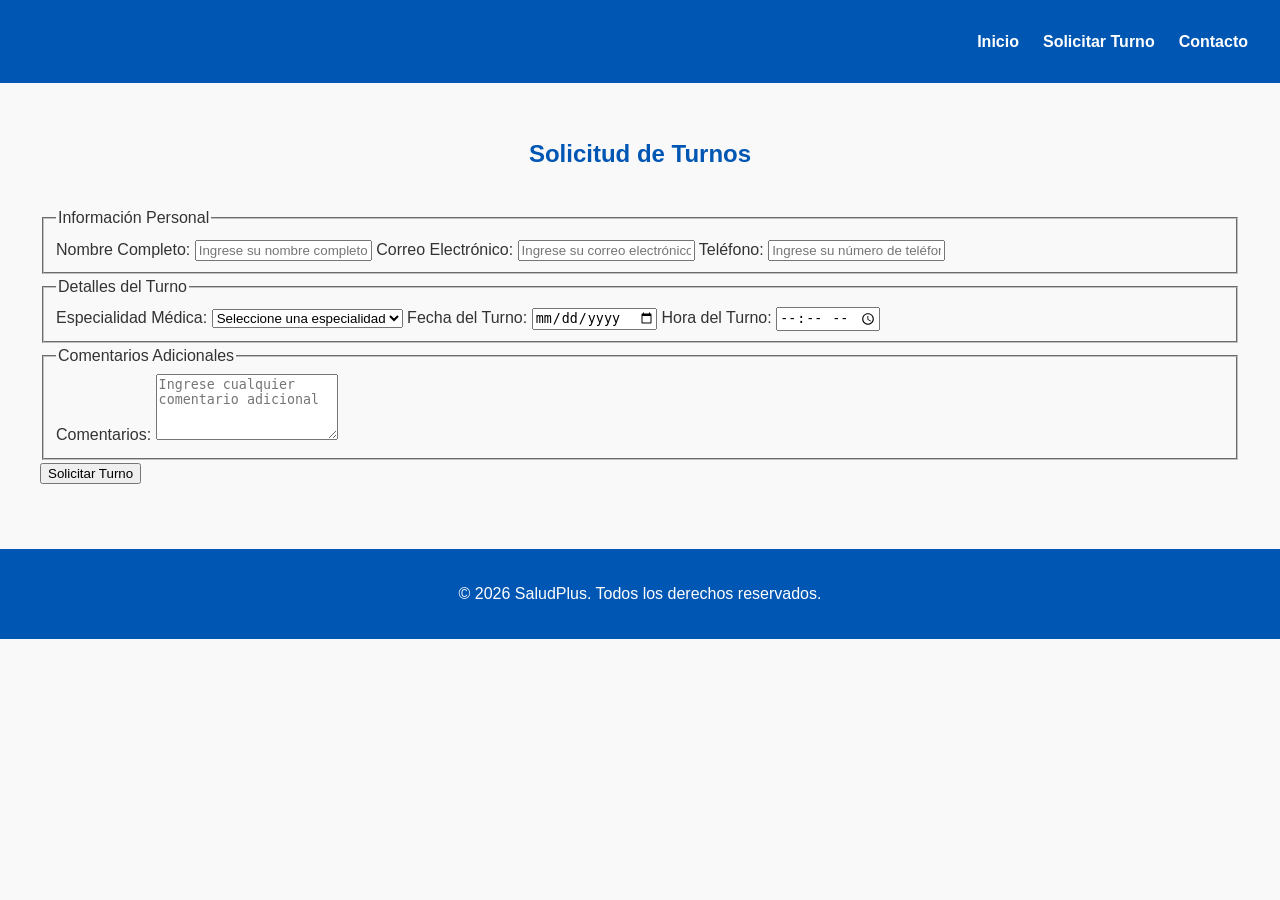
==== turnos.html @ 21f91ed2 "etapa2: formulario de solicitud de turnos agregado" ====
<!DOCTYPE html>
<html lang="es">
<head>
    <meta charset="UTF-8">
    <meta name="viewport" content="width=device-width, initial-scale=1.0">
    <title>Solicitud de Turnos - SaludPlus</title>
    <link rel="stylesheet" href="styles.css"> <!-- Enlace al archivo CSS -->
</head>
<body>
    <!-- Encabezado -->
    <header>
        <div class="logo">
            <h1>SaludPlus</h1>
        </div>
        <nav>
            <ul>
                <li><a href="index.html">Inicio</a></li>
                <li><a href="turnos.html">Solicitar Turno</a></li>
                <li><a href="#contacto">Contacto</a></li>
            </ul>
        </nav>
    </header>

    <!-- Formulario de Solicitud de Turnos -->
    <main>
        <section>
            <h2>Solicitud de Turnos</h2>
            <form action="#" method="post">
                <fieldset>
                    <legend>Información Personal</legend>
                    <label for="nombre">Nombre Completo:</label>
                    <input type="text" id="nombre" name="nombre" placeholder="Ingrese su nombre completo" required>

                    <label for="email">Correo Electrónico:</label>
                    <input type="email" id="email" name="email" placeholder="Ingrese su correo electrónico" required>

                    <label for="telefono">Teléfono:</label>
                    <input type="tel" id="telefono" name="telefono" placeholder="Ingrese su número de teléfono" required>
                </fieldset>

                <fieldset>
                    <legend>Detalles del Turno</legend>
                    <label for="especialidad">Especialidad Médica:</label>
                    <select id="especialidad" name="especialidad" required>
                        <option value="">Seleccione una especialidad</option>
                        <option value="cardiologia">Cardiología</option>
                        <option value="pediatria">Pediatría</option>
                        <option value="dermatologia">Dermatología</option>
                    </select>

                    <label for="fecha">Fecha del Turno:</label>
                    <input type="date" id="fecha" name="fecha" required>

                    <label for="hora">Hora del Turno:</label>
                    <input type="time" id="hora" name="hora" required>
                </fieldset>

                <fieldset>
                    <legend>Comentarios Adicionales</legend>
                    <label for="comentarios">Comentarios:</label>
                    <textarea id="comentarios" name="comentarios" rows="4" placeholder="Ingrese cualquier comentario adicional"></textarea>
                </fieldset>

                <button type="submit">Solicitar Turno</button>
            </form>
        </section>
    </main>

    <!-- Pie de página -->
    <footer>
        <p>&copy; 2026 SaludPlus. Todos los derechos reservados.</p>
    </footer>
</body>
</html>
---- styles.css ----
/* General Styles */
body {
    font-family: Arial, sans-serif;
    line-height: 1.6;
    margin: 0;
    padding: 0;
    color: #333;
    background-color: #f9f9f9;
}

h1, h2, h3 {
    color: #0056b3;
}

a {
    text-decoration: none;
    color: #0056b3;
}

a:hover {
    color: #003d80;
}

/* Header */
header {
    background-color: #0056b3;
    color: #fff;
    padding: 1rem 2rem;
    display: flex;
    justify-content: space-between;
    align-items: center;
}

header .logo h1 {
    margin: 0;
}

header nav ul {
    list-style: none;
    display: flex;
    gap: 1.5rem;
    margin: 0;
    padding: 0;
}

header nav ul li a {
    color: #fff;
    font-weight: bold;
}

header nav ul li a:hover {
    text-decoration: underline;
}

/* Hero Section */
#hero {
    background: url('hero-image.jpg') no-repeat center center/cover;
    color: #fff;
    text-align: center;
    padding: 4rem 2rem;
}

#hero .hero-content {
    max-width: 800px;
    margin: 0 auto;
}

#hero h2 {
    font-size: 2.5rem;
    margin-bottom: 1rem;
}

#hero p {
    font-size: 1.2rem;
    margin-bottom: 2rem;
}

#hero .btn {
    background-color: #0056b3;
    color: #fff;
    padding: 0.75rem 1.5rem;
    border-radius: 5px;
    font-size: 1rem;
    font-weight: bold;
    transition: background-color 0.3s;
}

#hero .btn:hover {
    background-color: #003d80;
}

/* Section Styles */
section {
    padding: 2rem;
    margin: 0 auto;
    max-width: 1200px;
}

section h2 {
    text-align: center;
    margin-bottom: 2rem;
}

/* Especialidades */
#especialidades .especialidades-list {
    display: grid;
    grid-template-columns: repeat(auto-fit, minmax(250px, 1fr));
    gap: 1.5rem;
}

#especialidades article {
    background: #fff;
    padding: 1.5rem;
    border-radius: 8px;
    box-shadow: 0 2px 5px rgba(0, 0, 0, 0.1);
    text-align: center;
}

#especialidades article h3 {
    margin-bottom: 1rem;
}

/* Médicos */
#medicos .medicos-list {
    display: grid;
    grid-template-columns: repeat(auto-fit, minmax(250px, 1fr));
    gap: 1.5rem;
}

#medicos article {
    background: #fff;
    padding: 1.5rem;
    border-radius: 8px;
    box-shadow: 0 2px 5px rgba(0, 0, 0, 0.1);
    text-align: center;
}

#medicos article h3 {
    margin-bottom: 1rem;
}

/* Obras Sociales */
#obras-sociales ul {
    list-style: none;
    padding: 0;
    display: flex;
    flex-wrap: wrap;
    justify-content: center;
    gap: 1rem;
}

#obras-sociales ul li {
    background: #fff;
    padding: 0.75rem 1.5rem;
    border-radius: 5px;
    box-shadow: 0 2px 5px rgba(0, 0, 0, 0.1);
}

/* Contacto */
#contacto form {
    max-width: 600px;
    margin: 0 auto;
    display: flex;
    flex-direction: column;
    gap: 1rem;
}

#contacto label {
    font-weight: bold;
}

#contacto input, #contacto textarea {
    width: 100%;
    padding: 0.75rem;
    border: 1px solid #ccc;
    border-radius: 5px;
}

#contacto button {
    background-color: #0056b3;
    color: #fff;
    padding: 0.75rem;
    border: none;
    border-radius: 5px;
    font-size: 1rem;
    font-weight: bold;
    cursor: pointer;
    transition: background-color 0.3s;
}

#contacto button:hover {
    background-color: #003d80;
}

/* Footer */
footer {
    background-color: #0056b3;
    color: #fff;
    text-align: center;
    padding: 1rem;
    margin-top: 2rem;
}

/* Responsive Design */
@media (max-width: 768px) {
    header {
        flex-direction: column;
        text-align: center;
    }

    header nav ul {
        flex-direction: column;
        gap: 1rem;
    }
}
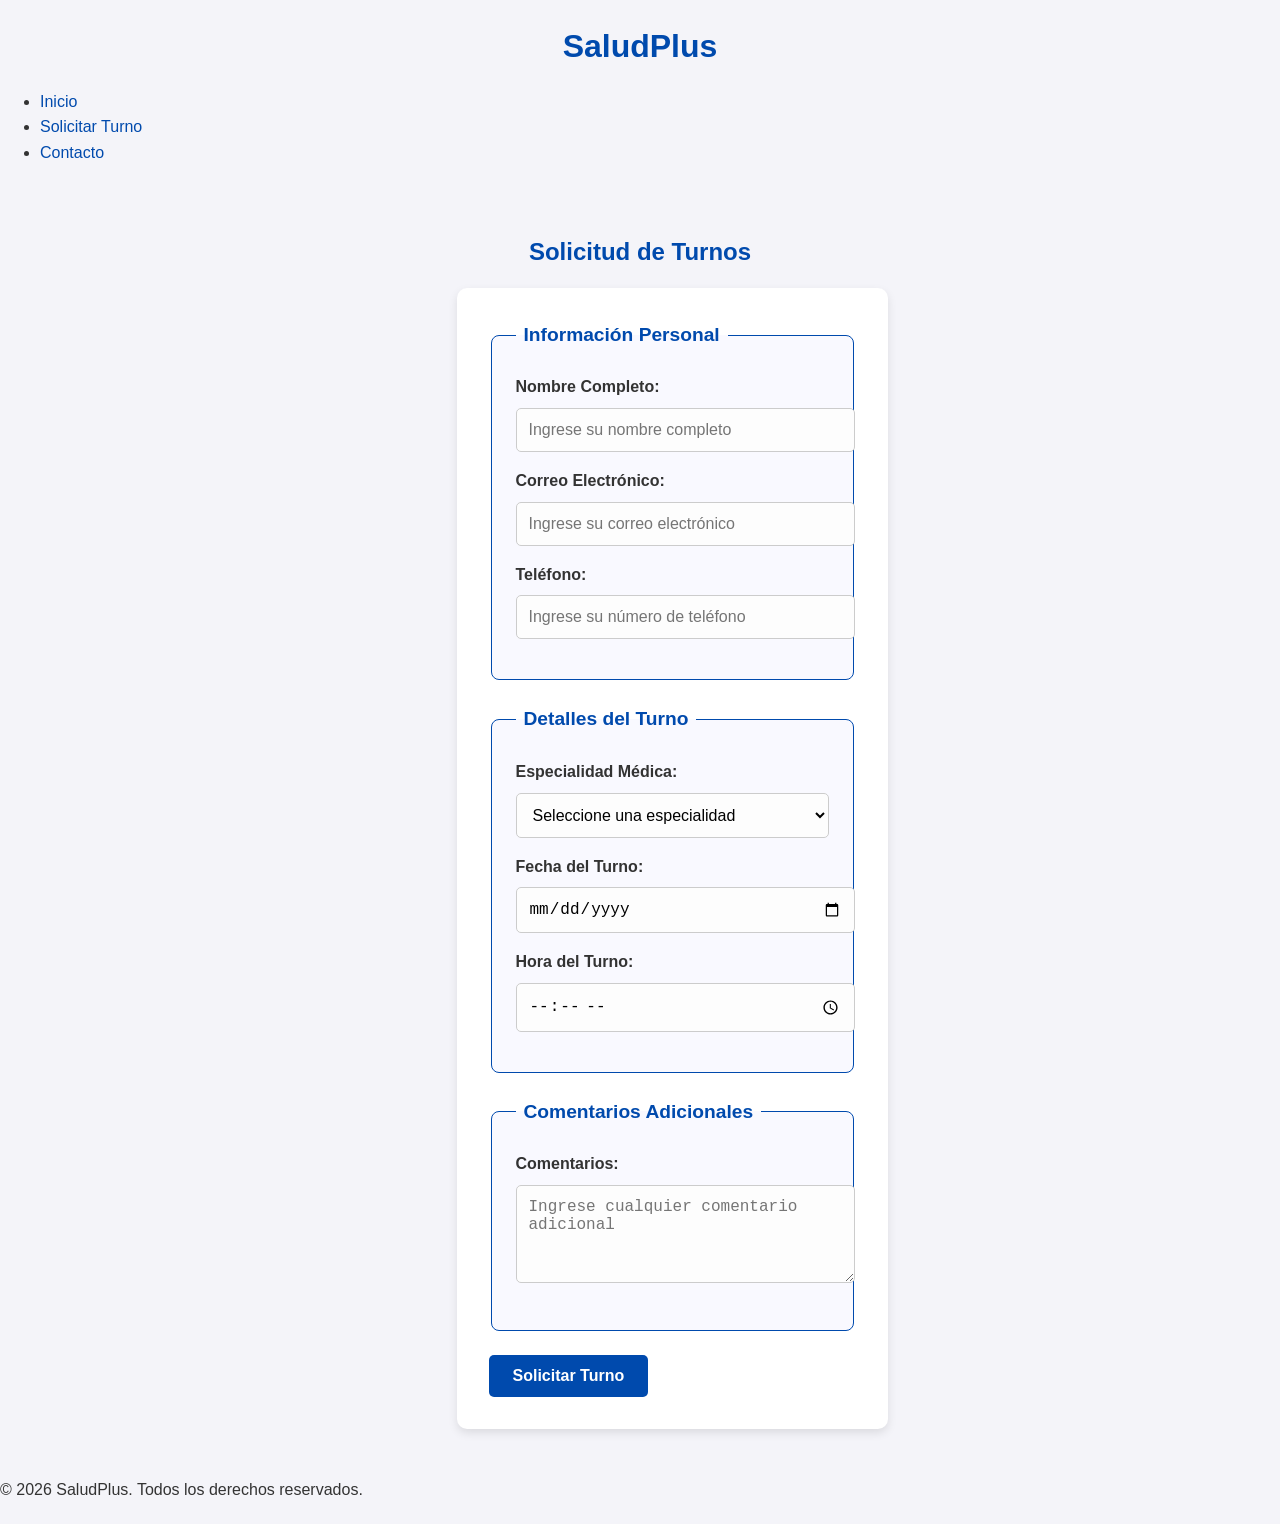
==== commit 46af0d9a: "etapa2: estilos visuales del formulario completados" ====
--- a/turnos.html
+++ b/turnos.html
@@ -4,7 +4,7 @@
     <meta charset="UTF-8">
     <meta name="viewport" content="width=device-width, initial-scale=1.0">
     <title>Solicitud de Turnos - SaludPlus</title>
-    <link rel="stylesheet" href="styles.css"> <!-- Enlace al archivo CSS -->
+    <link rel="stylesheet" href="turnos.css"> <!-- Enlace al archivo CSS -->
 </head>
 <body>
     <!-- Encabezado -->
--- a/turnos.css
+++ b/turnos.css
@@ -0,0 +1,122 @@
+/* General Styles */
+body {
+    font-family: 'Segoe UI', Tahoma, Geneva, Verdana, sans-serif;
+    line-height: 1.6;
+    margin: 0;
+    padding: 0;
+    color: #333;
+    background-color: #f4f4f9;
+}
+
+h1, h2 {
+    color: #004aad;
+    text-align: center;
+    margin-bottom: 1rem;
+}
+
+a {
+    text-decoration: none;
+    color: #004aad;
+}
+
+a:hover {
+    color: #003080;
+}
+
+/* Formulario centrado */
+main {
+    display: flex;
+    justify-content: center;
+    align-items: center;
+    min-height: 100vh;
+    padding: 2rem;
+}
+
+form {
+    background: #ffffff;
+    padding: 2rem;
+    border-radius: 10px;
+    box-shadow: 0 4px 10px rgba(0, 0, 0, 0.1);
+    max-width: 600px;
+    width: 100%;
+}
+
+/* Fieldset moderno */
+fieldset {
+    border: 1px solid #004aad;
+    border-radius: 8px;
+    padding: 1.5rem;
+    margin-bottom: 1.5rem;
+    background-color: #f9f9ff;
+}
+
+legend {
+    font-weight: bold;
+    color: #004aad;
+    padding: 0 0.5rem;
+    font-size: 1.2rem;
+}
+
+/* Estilos de etiquetas e inputs */
+label {
+    display: block;
+    margin-bottom: 0.5rem;
+    font-weight: bold;
+    color: #333;
+}
+
+input, select, textarea {
+    width: 100%;
+    padding: 0.75rem;
+    border: 1px solid #ccc;
+    border-radius: 5px;
+    font-size: 1rem;
+    margin-bottom: 1rem;
+    transition: border-color 0.3s, box-shadow 0.3s;
+    background-color: #fdfdfd;
+}
+
+/* Hover y Focus */
+input:hover, select:hover, textarea:hover {
+    border-color: #004aad;
+}
+
+input:focus, select:focus, textarea:focus {
+    border-color: #004aad;
+    box-shadow: 0 0 5px rgba(0, 74, 173, 0.5);
+    outline: none;
+}
+
+/* Botón de envío */
+button {
+    background-color: #004aad;
+    color: #fff;
+    padding: 0.75rem 1.5rem;
+    border: none;
+    border-radius: 5px;
+    font-size: 1rem;
+    font-weight: bold;
+    cursor: pointer;
+    transition: background-color 0.3s, transform 0.2s;
+}
+
+button:hover {
+    background-color: #003080;
+    transform: scale(1.05);
+}
+
+/* Ocultar campos dinámicos */
+.hidden {
+    display: none;
+}
+
+/* Responsive Design */
+@media (max-width: 768px) {
+    form {
+        padding: 1.5rem;
+    }
+
+    fieldset {
+        padding: 1rem;
+    }
+}
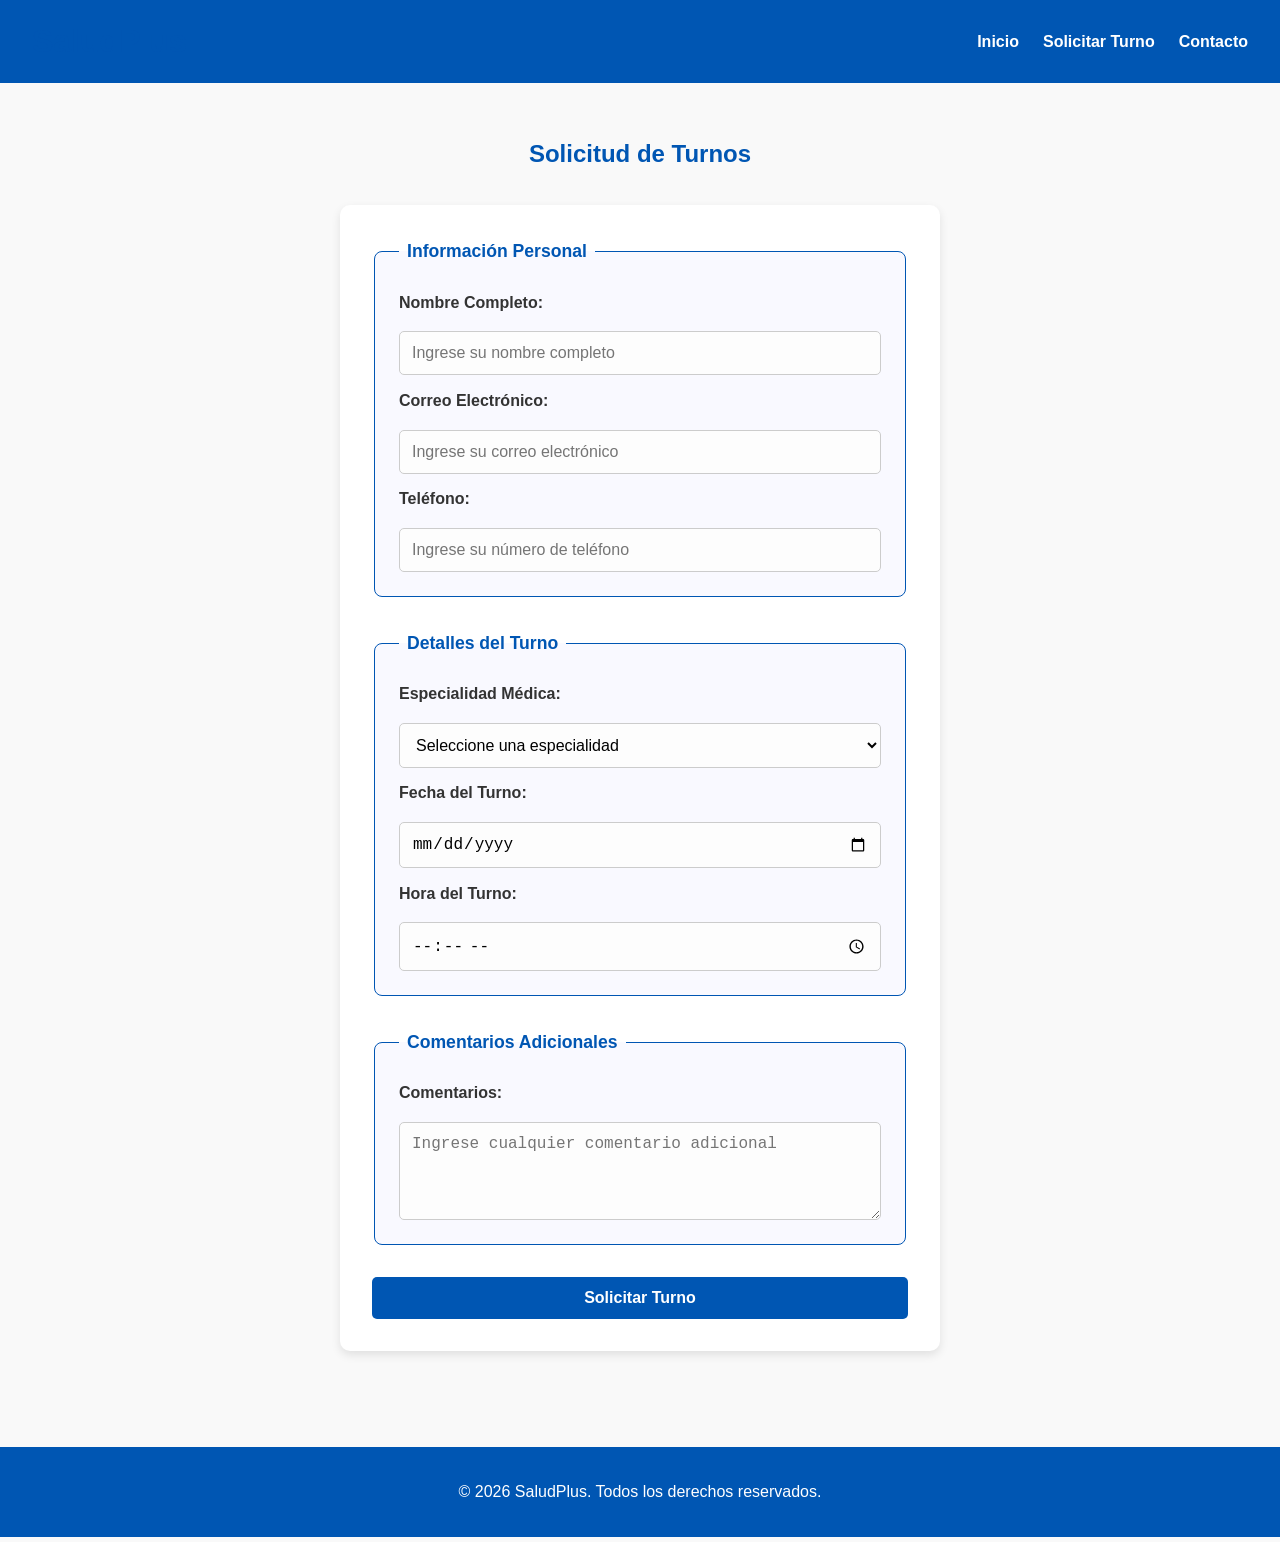
==== commit d03fa593: "fix: corregir enlace de turnos y añadir fieldsets dinámicos perdidos" ====
--- a/turnos.html
+++ b/turnos.html
@@ -4,28 +4,26 @@
     <meta charset="UTF-8">
     <meta name="viewport" content="width=device-width, initial-scale=1.0">
     <title>Solicitud de Turnos - SaludPlus</title>
-    <link rel="stylesheet" href="turnos.css"> <!-- Enlace al archivo CSS -->
+    <link rel="stylesheet" href="styles.css"> 
 </head>
 <body>
-    <!-- Encabezado -->
     <header>
         <div class="logo">
             <h1>SaludPlus</h1>
         </div>
         <nav>
             <ul>
-                <li><a href="index.html">Inicio</a></li>
+                <li><a href="index.html#hero">Inicio</a></li>
                 <li><a href="turnos.html">Solicitar Turno</a></li>
-                <li><a href="#contacto">Contacto</a></li>
+                <li><a href="index.html#contacto">Contacto</a></li>
             </ul>
         </nav>
     </header>
 
-    <!-- Formulario de Solicitud de Turnos -->
-    <main>
-        <section>
+    <main class="contenedor-turnos">
+        <section class="formulario-seccion">
             <h2>Solicitud de Turnos</h2>
-            <form action="#" method="post">
+            <form action="#" method="post" class="form-turnos">
                 <fieldset>
                     <legend>Información Personal</legend>
                     <label for="nombre">Nombre Completo:</label>
@@ -55,20 +53,51 @@
                     <input type="time" id="hora" name="hora" required>
                 </fieldset>
 
+                <fieldset id="modalidad-fieldset" class="hidden">
+                    <legend>Modalidad de Atención</legend>
+                    <label for="modalidad">Seleccione la modalidad:</label>
+                    <select id="modalidad" name="modalidad">
+                        <option value="presencial">Presencial</option>
+                        <option value="virtual">Telemedicina (Virtual)</option>
+                    </select>
+                </fieldset>
+
+                <fieldset id="cobertura-fieldset" class="hidden">
+                    <legend>Información de Cobertura</legend>
+                    <label for="nro-afiliado">Número de Afiliado / Obra Social:</label>
+                    <input type="text" id="nro-afiliado" name="nro-afiliado" placeholder="Ej: OSDE - 123456">
+                </fieldset>
+
+                <fieldset id="primera-visita-fieldset" class="hidden">
+                    <legend>Historial en la Clínica</legend>
+                    <label>¿Es su primera visita con este especialista?</label>
+                    <select id="primera-visita" name="primera-visita">
+                        <option value="si">Sí, es mi primera vez</option>
+                        <option value="no">No, ya me he atendido antes</option>
+                    </select>
+                </fieldset>
+
+                <fieldset id="estudios-previos-fieldset" class="hidden">
+                    <legend>Estudios Previos</legend>
+                    <label for="estudios">¿Dispone de estudios cardiológicos recientes? (Menciónelos aquí):</label>
+                    <textarea id="estudios" name="estudios" rows="2" placeholder="Ej: Electrocardiograma, Ergometría..."></textarea>
+                </fieldset>
+
                 <fieldset>
                     <legend>Comentarios Adicionales</legend>
                     <label for="comentarios">Comentarios:</label>
                     <textarea id="comentarios" name="comentarios" rows="4" placeholder="Ingrese cualquier comentario adicional"></textarea>
                 </fieldset>
 
-                <button type="submit">Solicitar Turno</button>
+                <button type="submit" class="btn-submit">Solicitar Turno</button>
             </form>
         </section>
     </main>
 
-    <!-- Pie de página -->
     <footer>
         <p>&copy; 2026 SaludPlus. Todos los derechos reservados.</p>
     </footer>
+
+    <script src="validaciones.js"></script>
 </body>
 </html>
--- a/styles.css
+++ b/styles.css
@@ -0,0 +1,269 @@
+/* General Styles */
+body {
+    font-family: 'Segoe UI', Arial, sans-serif;
+    line-height: 1.6;
+    margin: 0;
+    padding: 0;
+    color: #333;
+    background-color: #f9f9f9;
+}
+
+h1, h2, h3 {
+    color: #0056b3;
+}
+
+a {
+    text-decoration: none;
+    color: #0056b3;
+}
+
+a:hover {
+    color: #003d80;
+}
+
+/* Header */
+header {
+    background-color: #0056b3;
+    color: #fff;
+    padding: 1rem 2rem;
+    display: flex;
+    justify-content: space-between;
+    align-items: center;
+}
+
+header .logo h1 {
+    margin: 0;
+}
+
+header nav ul {
+    list-style: none;
+    display: flex;
+    gap: 1.5rem;
+    margin: 0;
+    padding: 0;
+}
+
+header nav ul li a {
+    color: #fff;
+    font-weight: bold;
+}
+
+header nav ul li a:hover {
+    text-decoration: underline;
+}
+
+/* Hero Section */
+#hero {
+    background: linear-gradient(rgba(0, 86, 179, 0.7), rgba(0, 61, 128, 0.7)), url('hero-image.jpg') no-repeat center center/cover;
+    color: #fff;
+    text-align: center;
+    padding: 6rem 2rem;
+}
+
+#hero .hero-content {
+    max-width: 800px;
+    margin: 0 auto;
+}
+
+#hero h2 {
+    font-size: 2.5rem;
+    margin-bottom: 1rem;
+    color: #fff;
+}
+
+#hero p {
+    font-size: 1.2rem;
+    margin-bottom: 2rem;
+}
+
+#hero .btn {
+    background-color: #fff;
+    color: #0056b3;
+    padding: 0.75rem 1.5rem;
+    border-radius: 5px;
+    font-size: 1rem;
+    font-weight: bold;
+    transition: background-color 0.3s, color 0.3s;
+    display: inline-block;
+}
+
+#hero .btn:hover {
+    background-color: #003d80;
+    color: #fff;
+}
+
+/* Section Styles */
+section {
+    padding: 4rem 2rem;
+    margin: 0 auto;
+    max-width: 1200px;
+}
+
+section h2 {
+    text-align: center;
+    margin-bottom: 2rem;
+}
+
+/* Especialidades y Médicos (Grid Layout) */
+.especialidades-list, .medicos-list {
+    display: grid;
+    grid-template-columns: repeat(auto-fit, minmax(250px, 1fr));
+    gap: 1.5rem;
+}
+
+#especialidades article, #medicos article {
+    background: #fff;
+    padding: 1.5rem;
+    border-radius: 8px;
+    box-shadow: 0 2px 5px rgba(0, 0, 0, 0.1);
+    text-align: center;
+}
+
+/* Obras Sociales */
+#obras-sociales {
+    text-align: center;
+}
+
+#obras-sociales ul {
+    list-style: none;
+    padding: 0;
+    display: flex;
+    flex-wrap: wrap;
+    justify-content: center;
+    gap: 1rem;
+}
+
+#obras-sociales ul li {
+    background: #fff;
+    padding: 0.75rem 1.5rem;
+    border-radius: 5px;
+    box-shadow: 0 2px 5px rgba(0, 0, 0, 0.1);
+    font-weight: bold;
+}
+
+/* Formularios Generales (Contacto & Turnos) */
+form {
+    background: #ffffff;
+    padding: 2rem;
+    border-radius: 10px;
+    box-shadow: 0 4px 10px rgba(0, 0, 0, 0.1);
+    max-width: 600px;
+    width: 100%;
+    margin: 0 auto;
+    display: flex;
+    flex-direction: column;
+    gap: 1rem;
+    box-sizing: border-box;
+}
+
+label {
+    font-weight: bold;
+    color: #333;
+    margin-bottom: 0.2rem;
+}
+
+input, select, textarea {
+    width: 100%;
+    padding: 0.75rem;
+    border: 1px solid #ccc;
+    border-radius: 5px;
+    font-size: 1rem;
+    box-sizing: border-box;
+    transition: border-color 0.3s, box-shadow 0.3s;
+    background-color: #fdfdfd;
+}
+
+/* Hover & Focus en Inputs */
+input:hover, select:hover, textarea:hover {
+    border-color: #0056b3;
+}
+
+input:focus, select:focus, textarea:focus {
+    border-color: #0056b3;
+    box-shadow: 0 0 5px rgba(0, 86, 179, 0.5);
+    outline: none;
+}
+
+button, .btn-submit {
+    background-color: #0056b3;
+    color: #fff;
+    padding: 0.75rem 1.5rem;
+    border: none;
+    border-radius: 5px;
+    font-size: 1rem;
+    font-weight: bold;
+    cursor: pointer;
+    transition: background-color 0.3s, transform 0.2s;
+    align-self: center;
+    width: 100%;
+}
+
+button:hover, .btn-submit:hover {
+    background-color: #003d80;
+    transform: scale(1.02);
+}
+
+/* Estilos específicos para la sección de Turnos */
+.contenedor-turnos {
+    display: flex;
+    justify-content: center;
+    align-items: center;
+    min-height: 80vh;
+    padding: 2rem;
+}
+
+.formulario-seccion {
+    width: 100%;
+    max-width: 700px;
+    padding: 0;
+}
+
+fieldset {
+    border: 1px solid #0056b3;
+    border-radius: 8px;
+    padding: 1.5rem;
+    margin-bottom: 1rem;
+    background-color: #f9f9ff;
+    display: flex;
+    flex-direction: column;
+    gap: 0.8rem;
+}
+
+legend {
+    font-weight: bold;
+    color: #0056b3;
+    padding: 0 0.5rem;
+    font-size: 1.1rem;
+}
+
+/* Ocultar campos dinámicos */
+.hidden {
+    display: none !important;
+}
+
+/* Footer */
+footer {
+    background-color: #0056b3;
+    color: #fff;
+    text-align: center;
+    padding: 1rem;
+    margin-top: 4rem;
+}
+
+/* Responsive Design */
+@media (max-width: 768px) {
+    header {
+        flex-direction: column;
+        text-align: center;
+        gap: 1rem;
+    }
+
+    header nav ul {
+        flex-direction: column;
+        gap: 1rem;
+    }
+    
+    form, fieldset {
+        padding: 1.2rem;
+    }
+}
